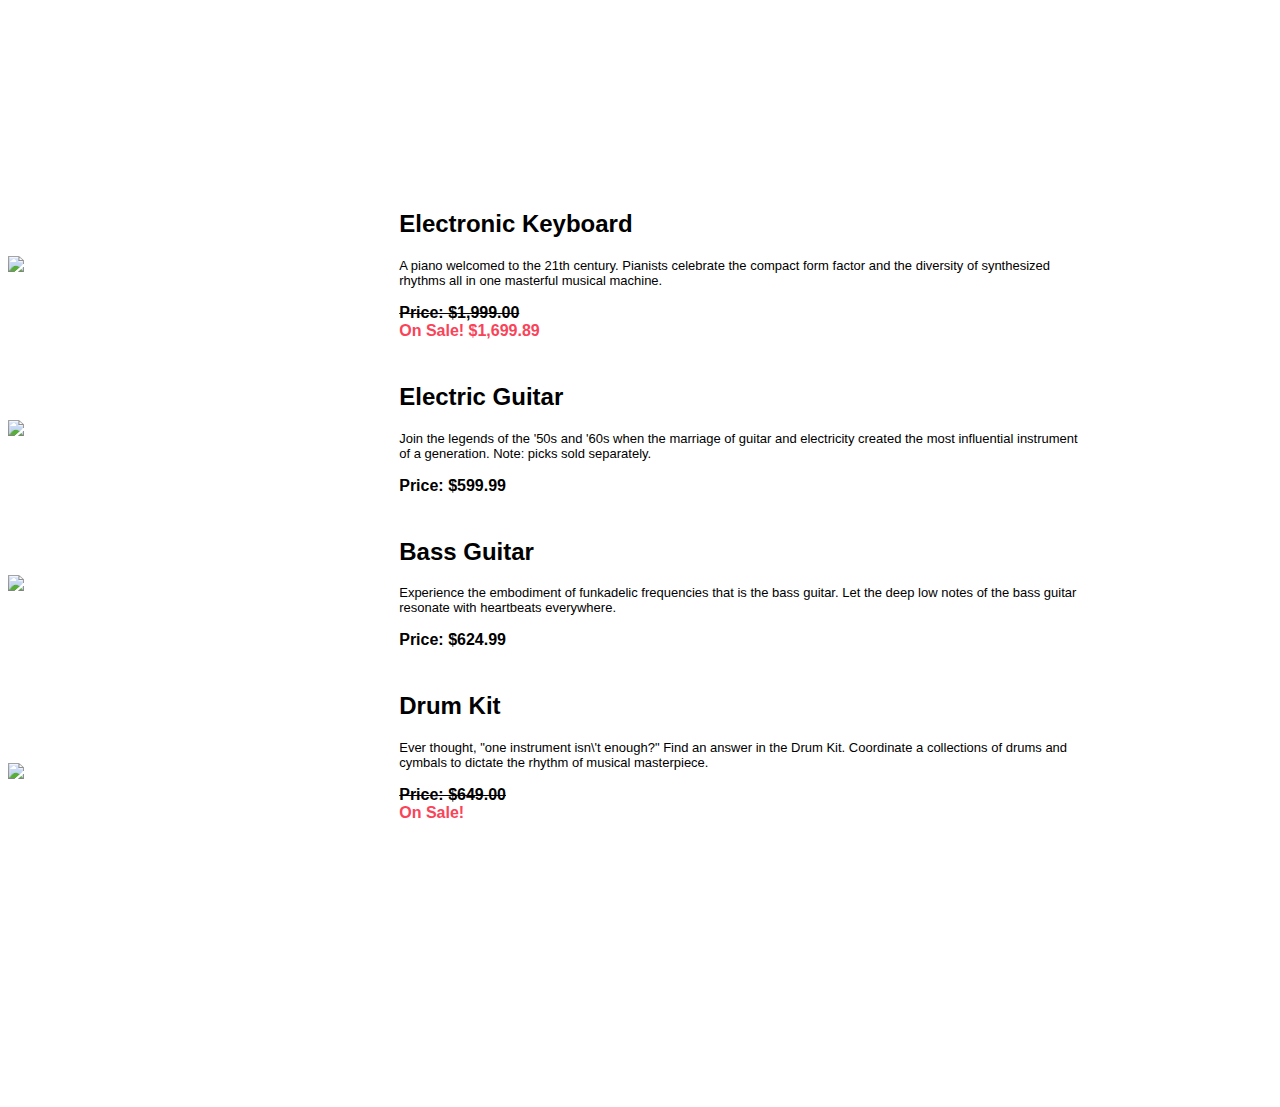
==== store.html @ 4d74f96c "created Nav Bar" ====
<!DOCTYPE html>
<html lang="en">
  <head>
    <meta charset="UTF-8">
    <meta name="viewport" content="width=device-width, initial-scale=1.0">
    <meta http-equiv="X-UA-Compatible" content="ie=edge">
    <link rel="stylesheet" href="style.css">
    <title>Musicon</title>
  </head>

  <body>
    <header>
      <section class="container">
        <h1 class="branding">Musicon</h1>

        <nav>
            <ul class="navbar">
              <li >
                <a href="index.html">Home</a>
              </li>
              <li class="current">
                <a href="store.html">Store</a>
              </li>
              <li >
                <a href="contact.html">Contact</a>
              </li>
            </ul>
          </nav>
      </section>
    </header>

    <article id="showcase">
      <section class="container">
        <article class="instrument">
          <img class="image" src="https://s3.amazonaws.com/codecademy-content/courses/learn-handlebars/musicon/electronic-keyboard.png" alt="Electronic Keyboard">
          <section class="details">
            <h2 class="name">Electronic Keyboard</h2>
            <p class="description">A piano welcomed to the 21th century. Pianists celebrate the compact form factor and the diversity of synthesized rhythms all in one masterful musical machine.</p>
            <p class="price"><del>Price: $1,999.00</del></p>
            <p class="sale">On Sale! $1,699.89</p>
          </section>
        </article>

        <article class="instrument">
          <img class="image" src="https://s3.amazonaws.com/codecademy-content/courses/learn-handlebars/musicon/electric-guitar.png" alt="Electric Guitar">
          <section class="details">
            <h2 class="name">Electric Guitar</h2>
            <p class="description">Join the legends of the '50s and '60s when the marriage of guitar and electricity created the most influential instrument of a generation. Note: picks sold separately.</p>
            <p class="price">Price: $599.99</p>
          </section>
        </article>

        <article class="instrument">
          <img class="image" src="https://s3.amazonaws.com/codecademy-content/courses/learn-handlebars/musicon/bass-guitar.png" alt="Bass Guitar">
          <section class="details">
            <h2 class="name">Bass Guitar</h2>
            <p class="description">Experience the embodiment of funkadelic frequencies that is the bass guitar. Let the deep low notes of the bass guitar resonate with heartbeats everywhere.</p>
            <p class="price">Price: $624.99</p>
          </section>
        </article>

        <article class="instrument">
          <img class="image" src="https://s3.amazonaws.com/codecademy-content/courses/learn-handlebars/musicon/drum-kit.png" alt="Drum Kit">
          <section class="details">
            <h2 class="name">Drum Kit</h2>
            <p class="description">Ever thought, "one instrument isn\'t enough?" Find an answer in the Drum Kit. Coordinate a collections of drums and cymbals to dictate the rhythm of musical masterpiece.</p>
            <p class="price"><del>Price: $649.00</del></p>
            <p class="sale">On Sale!</p>
            <p class="deal">With Deal: $349.00</p>
          </section>
        </article>

      </section>
    </article>

    <footer>
      <p>&copy; Musicon 2018</p>
    </footer>

    <script src="public/main.js"></script>
  </body>
</html>
---- style.css ----
/* General Rulesets */
* {
    color: #ffffff;
  }
  
  body {
    font-family: Helvetica, sans-serif;
      background: url("https://s3.amazonaws.com/codecademy-content/courses/learn-handlebars/musicon/musicon_bg.png") no-repeat center center fixed;
    background-size: cover;
  }
  
  a {
    text-decoration: none;
  }
  
  footer {
    width: 100%;
    text-align: center;
    bottom: 0;
    position: static;
  }
  
  header {
    padding-top: 3%;
    min-height: 70px;
  }
  
  .container {
  
  }
  
  .branding {
    float: left;
  }
  
  .branding h1 {
    font-weight: normal;
  }
  
  nav {
    float: right;
  }
  
  .navbar {
    margin-top: 15%;
  }
  
  .navbar li {
    display: inline-block;
    padding: 0 5px;
  }
  
  .navbar li a {
    color: rgba(255, 255, 255, 0.8);
    font-weight: normal;
  }
  
  .navbar li a:hover, .navbar .current a {
    color: #ffffff;
  }
  
  /* Home Page Rulesets */
  
  #introduction {
  
  }
  
  #introduction h1 {
    font-size: 60px;
  }
  
  #introduction p {
    margin: 10% auto;
    font-size: 18px;
    font-weight: lighter;
  }
  
  #introduction a {
    display: block;
    width: 20%;
    padding: 3% 8%;
    margin: 0 auto;
    color: #ffffff;
    background-color: #4c7ef3;
    border-radius: 4px;
  }
  
  #introduction a:hover {
    background-color: #26A69A;
  }
  
  /* Store Page Rulesets */
  
  #showcase {
    margin-top: 5%;
    margin-bottom: 15%;
  }
  
  .instrument {
    width: 90%;
    overflow: auto;
  
  }
  
  .image {
    display: inline-block;
    vertical-align: middle;
    width: 32%;
    min-width: 100px;
    margin: 0 auto;
  }
  
  .details {
    display: inline-block;
    vertical-align: middle;
    width: 60%;
    margin: -1% auto;
    padding: 2%;
  }
  
  .name, .description, .price, del {
    color: #000000;
    text-align: left;
  }
  
  .description, .price {
    margin-top: 0;
    margin-bottom: 16px;
  }
  
  .description {
    height: 100%;
    font-size: 13px;
    overflow: auto;
  }
  
  .price {
    margin: 0;
    font-size: 16px;
    font-weight: bold;
  }
  
  .sale {
    margin-top: 0;
    margin-bottom: 0;
    color: #fa4359;
    font-size: 16px;
    font-weight: bold;
    text-align: left;
  }
  
  /* Contact Page Rulesets */
  
  #connection {
    width: 100%;
    margin: 15% auto;
    text-align: center;
  }
  
  #top {
    margin: 15% auto;
  }
  
  #top h2 {
    margin: 3%;
    font-size: 30px;
    font-weight: normal;
  }
  
  #top p {
    margin: 3%;
    font-size: 18px;
    font-weight: lighter;
  }
  
  .contact {
    width: 100%;
    margin: 10% auto;
  }
  
  .contact p, .contact ul {
    margin: 1%;
    font-size: 16px;
    font-weight: lighter;
  }
  
  #location {
    margin: 0;
    padding: 0;
    list-style-type: none;
  }
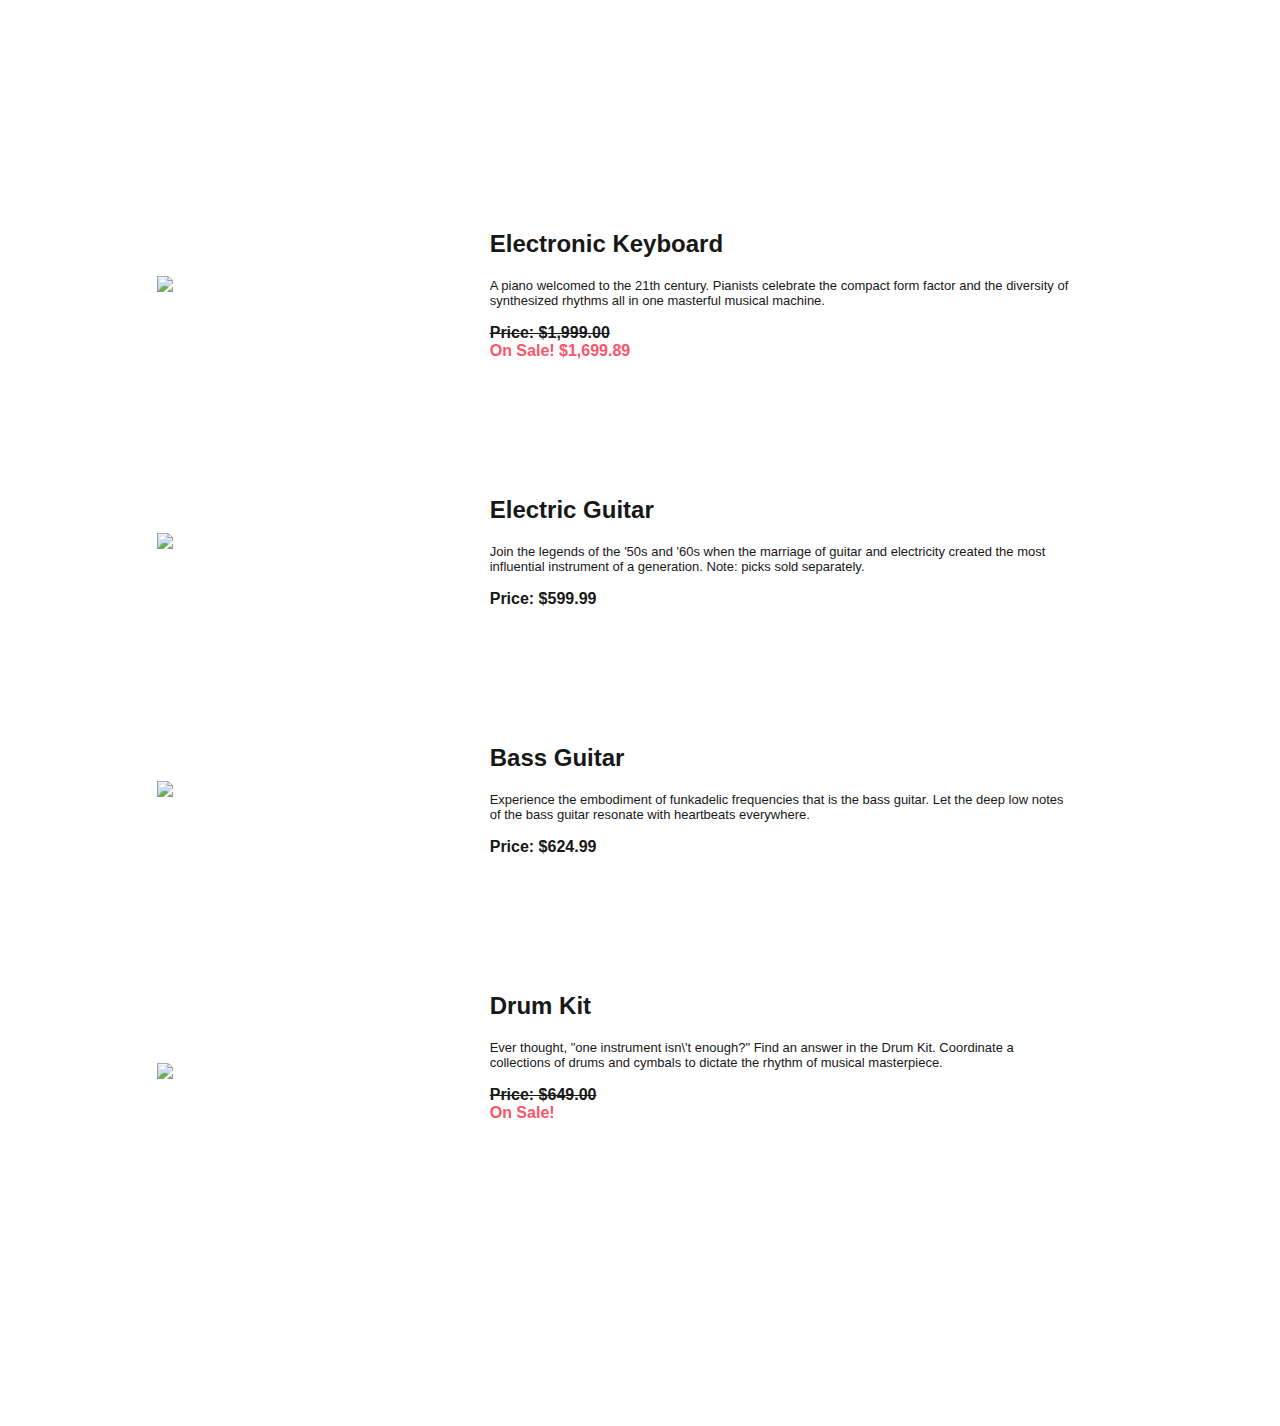
==== commit 1a49b188: "modifying store" ====
--- a/store.html
+++ b/store.html
@@ -5,6 +5,7 @@
     <meta name="viewport" content="width=device-width, initial-scale=1.0">
     <meta http-equiv="X-UA-Compatible" content="ie=edge">
     <link rel="stylesheet" href="style.css">
+    <script src="https://cdnjs.cloudflare.com/ajax/libs/handlebars.js/4.1.0/handlebars.min.js"></script>
     <title>Musicon</title>
   </head>
 
--- a/style.css
+++ b/style.css
@@ -26,6 +26,8 @@
   }
   
   .container {
+    width: 85%;
+    margin: 0 auto;
   
   }
   
@@ -62,7 +64,9 @@
   /* Home Page Rulesets */
   
   #introduction {
-  
+    text-align: center;
+  margin-top: 15%;
+  margin-bottom: 50%;
   }
   
   #introduction h1 {
@@ -99,6 +103,10 @@
   .instrument {
     width: 90%;
     overflow: auto;
+    background-color: white;
+    opacity: .9;
+    padding: 2% 5%;
+    margin: 5% auto;
   
   }
   
